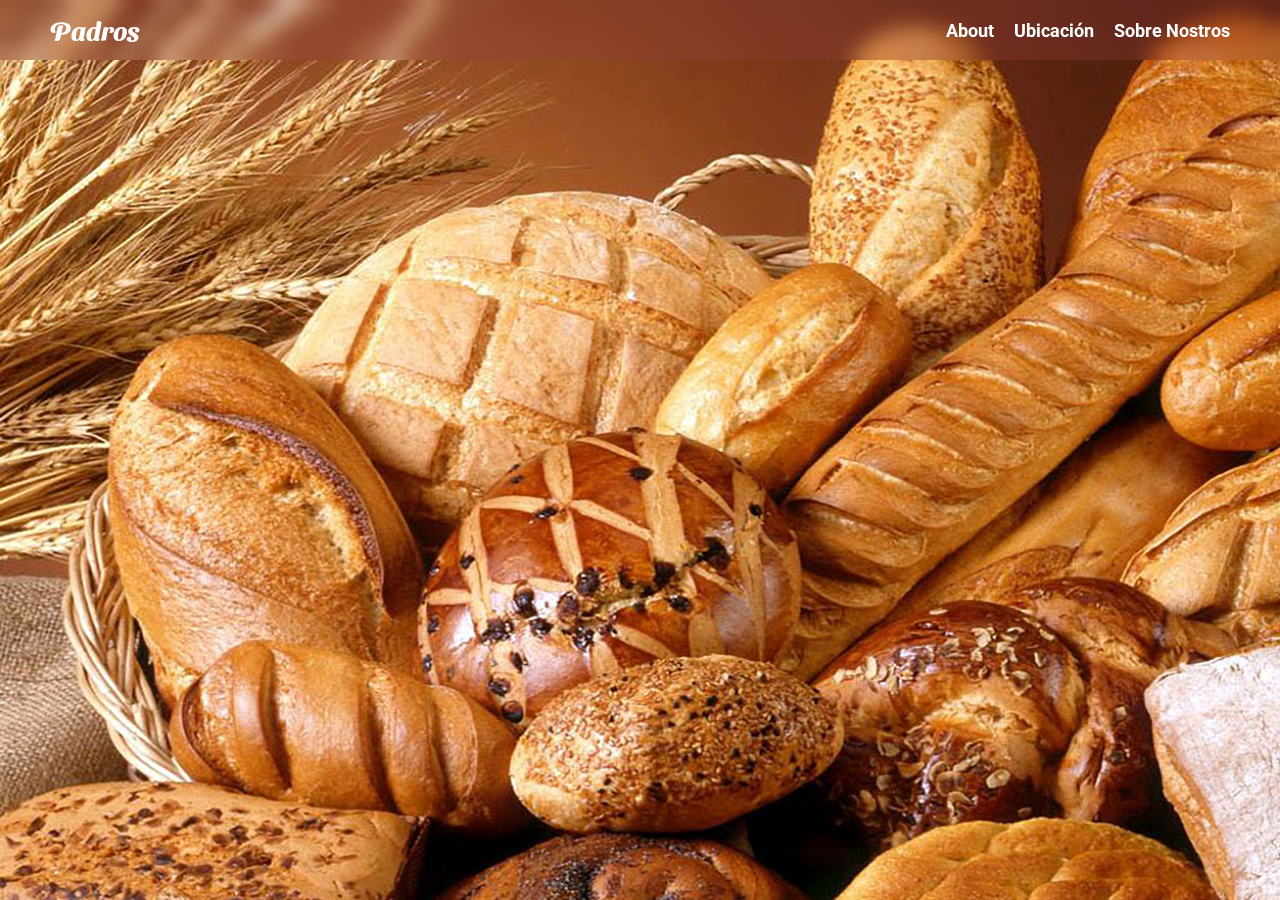
==== index.html @ 74f870ac "setFolders-html-styles" ====
<!DOCTYPE html>
<html lang="en">

<head>
    <meta charset="UTF-8">
    <meta http-equiv="X-UA-Compatible" content="IE=edge">
    <meta name="viewport" content="width=device-width, initial-scale=1.0">
    <title>Padros</title>
    <link rel="stylesheet" href="/assets/styles/style.css">
</head>

<body>
    <div class="wrap__heading">
        <header class="header">
            <div class="logo">
                <span class="logo__span">Padros</span>
            </div>
            <nav class="navbar">
                <ul class="navbar__menu">
                    <li class="navbar__item"><a href="#" class="navbar__link">About</a></li>
                    <li class="navbar__item"><a href="#" class="navbar__link">Ubicación</a></li>
                    <li class="navbar__item"><a href="#" class="navbar__link">Sobre Nostros</a></li>
                </ul>
            </nav>
        </header>
        <section class="hero__heading">
            <!-- Acá hacer la animacion -->
        </section>
    </div>
    <!-- Todo el contenido  -->
    <main class="main">
        <section class="hero">
            <article class="hero__about"></article>
        </section>
    </main>
    <footer class="footer"></footer>
</body>

</html>
---- assets/styles/style.css ----
@import url('https://fonts.googleapis.com/css2?family=Roboto:wght@300;400;500;700&display=swap');

:root {
    --font-Roboto: 'Roboto', sans-serif;
    --color-white: #ffffff;
}

* {
    padding: 0;
    margin: 0;
    box-sizing: border-box;
}

@font-face {
    font-family: 'SansitaSwashed';
    src: url(/assets/fonts/SansitaSwashed-Bold.ttf);
}

html,
body {
    font-size: 62.5%;
}

a {
    text-decoration: none;
}

li {
    list-style: none;
}

.header {
    display: flex;
    justify-content: space-between;
    align-items: center;
    height: 6rem;
    padding: 0 5rem;
    background-color: #9b414149;
    backdrop-filter: blur(10px);
}

.logo__span {
    font-size: 2.6rem;
    font-family: 'SansitaSwashed';
    color: var(--color-white);
}

.navbar__menu {
    display: flex;
    gap: 2rem;
}

.navbar__link {
    font-size: 1.8rem;
    font-family: var(--font-Roboto);
    font-weight: 700;
    color: var(--color-white);
}

.wrap__heading {
    background: url(/assets/images/mohamed-hassouna-N4gtuEZ5gWc-unsplash.jpg) no-repeat;
    background-size: cover;
}

.hero__heading {
    background-size: cover;
    height: calc(100vh - 6rem);
}
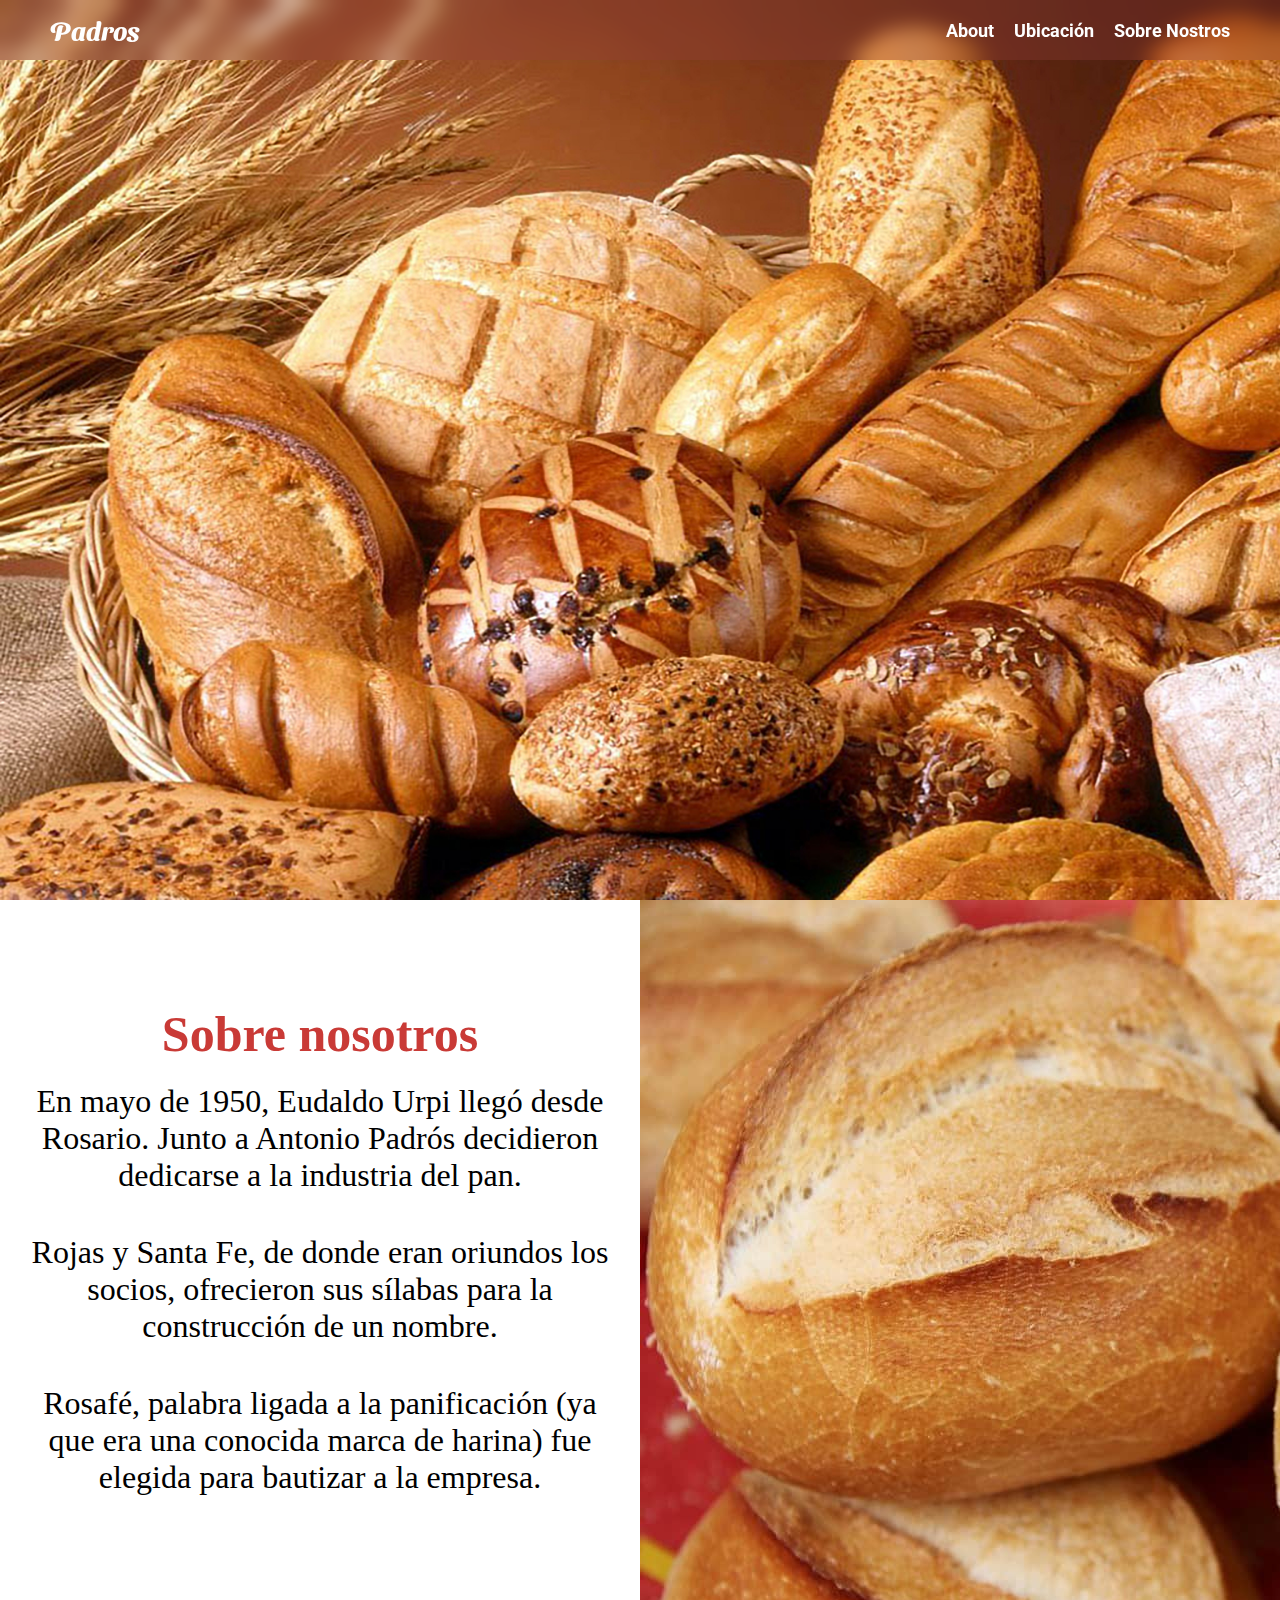
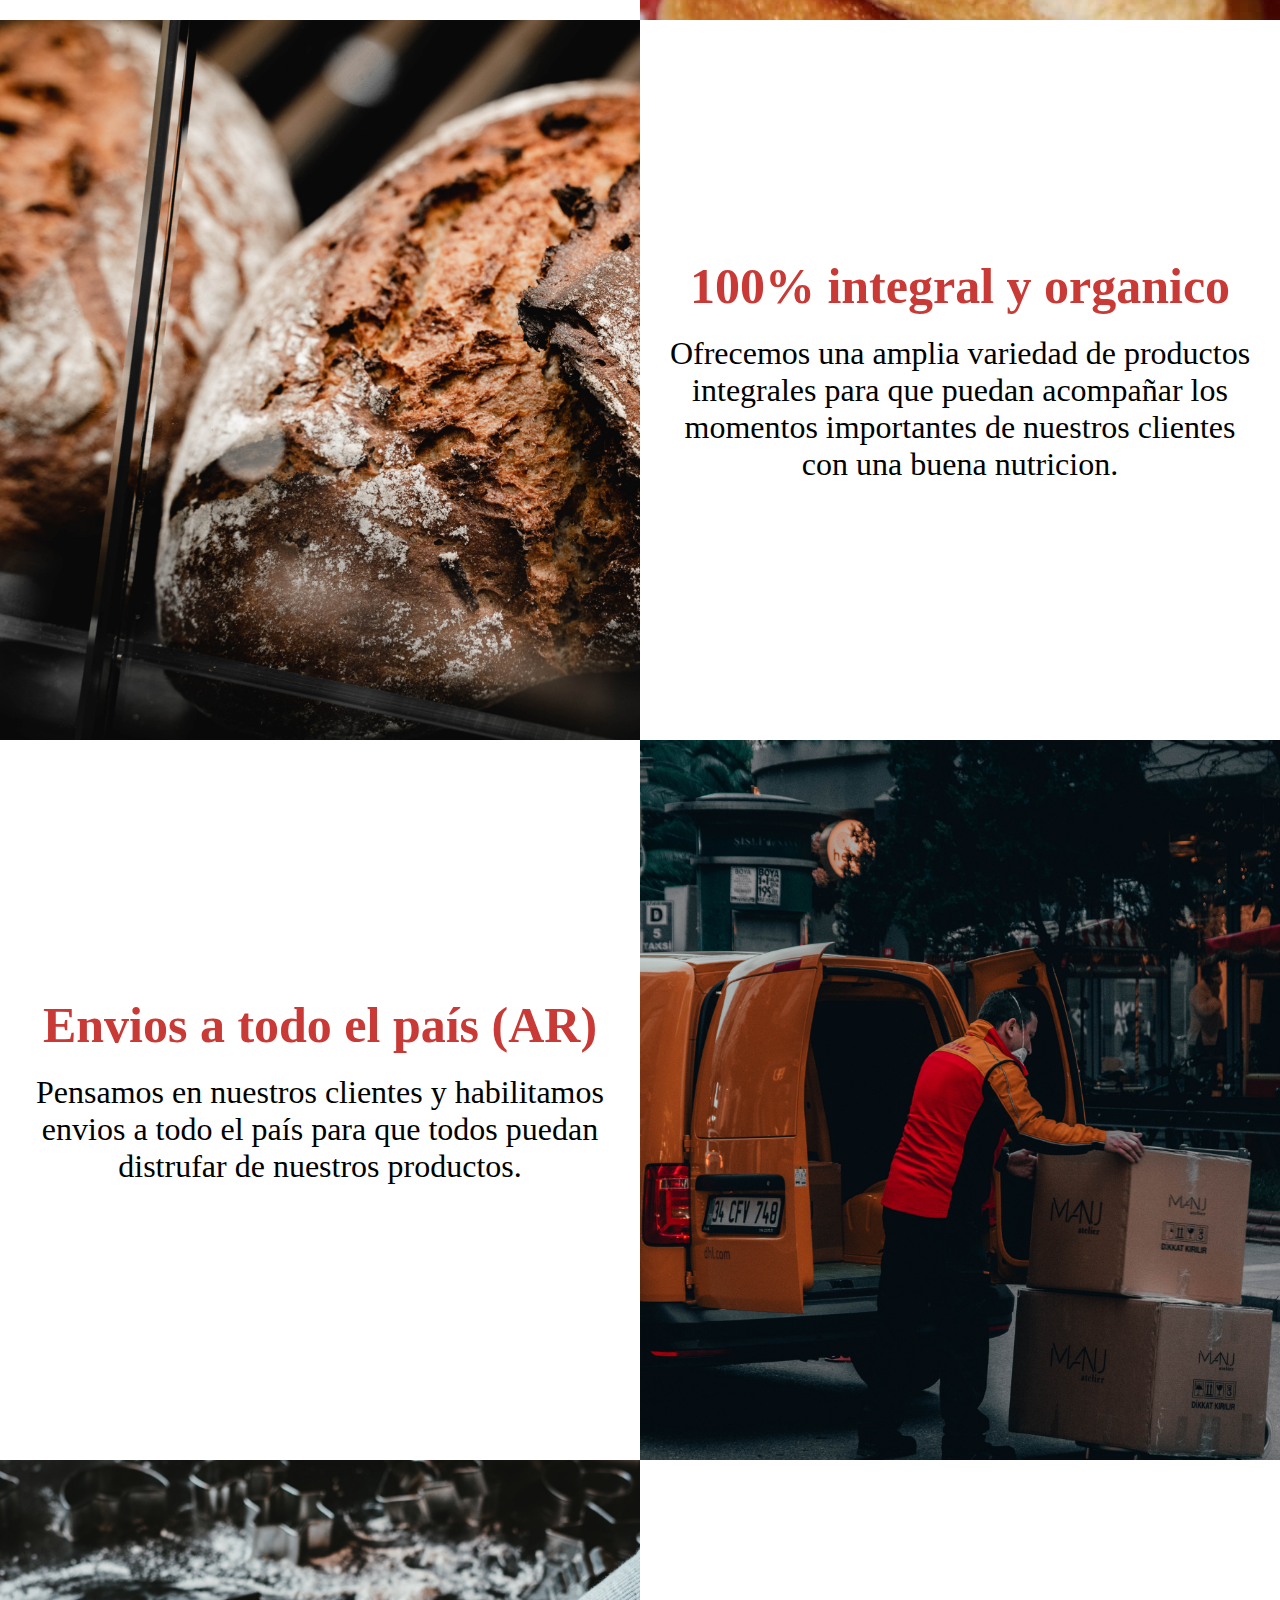
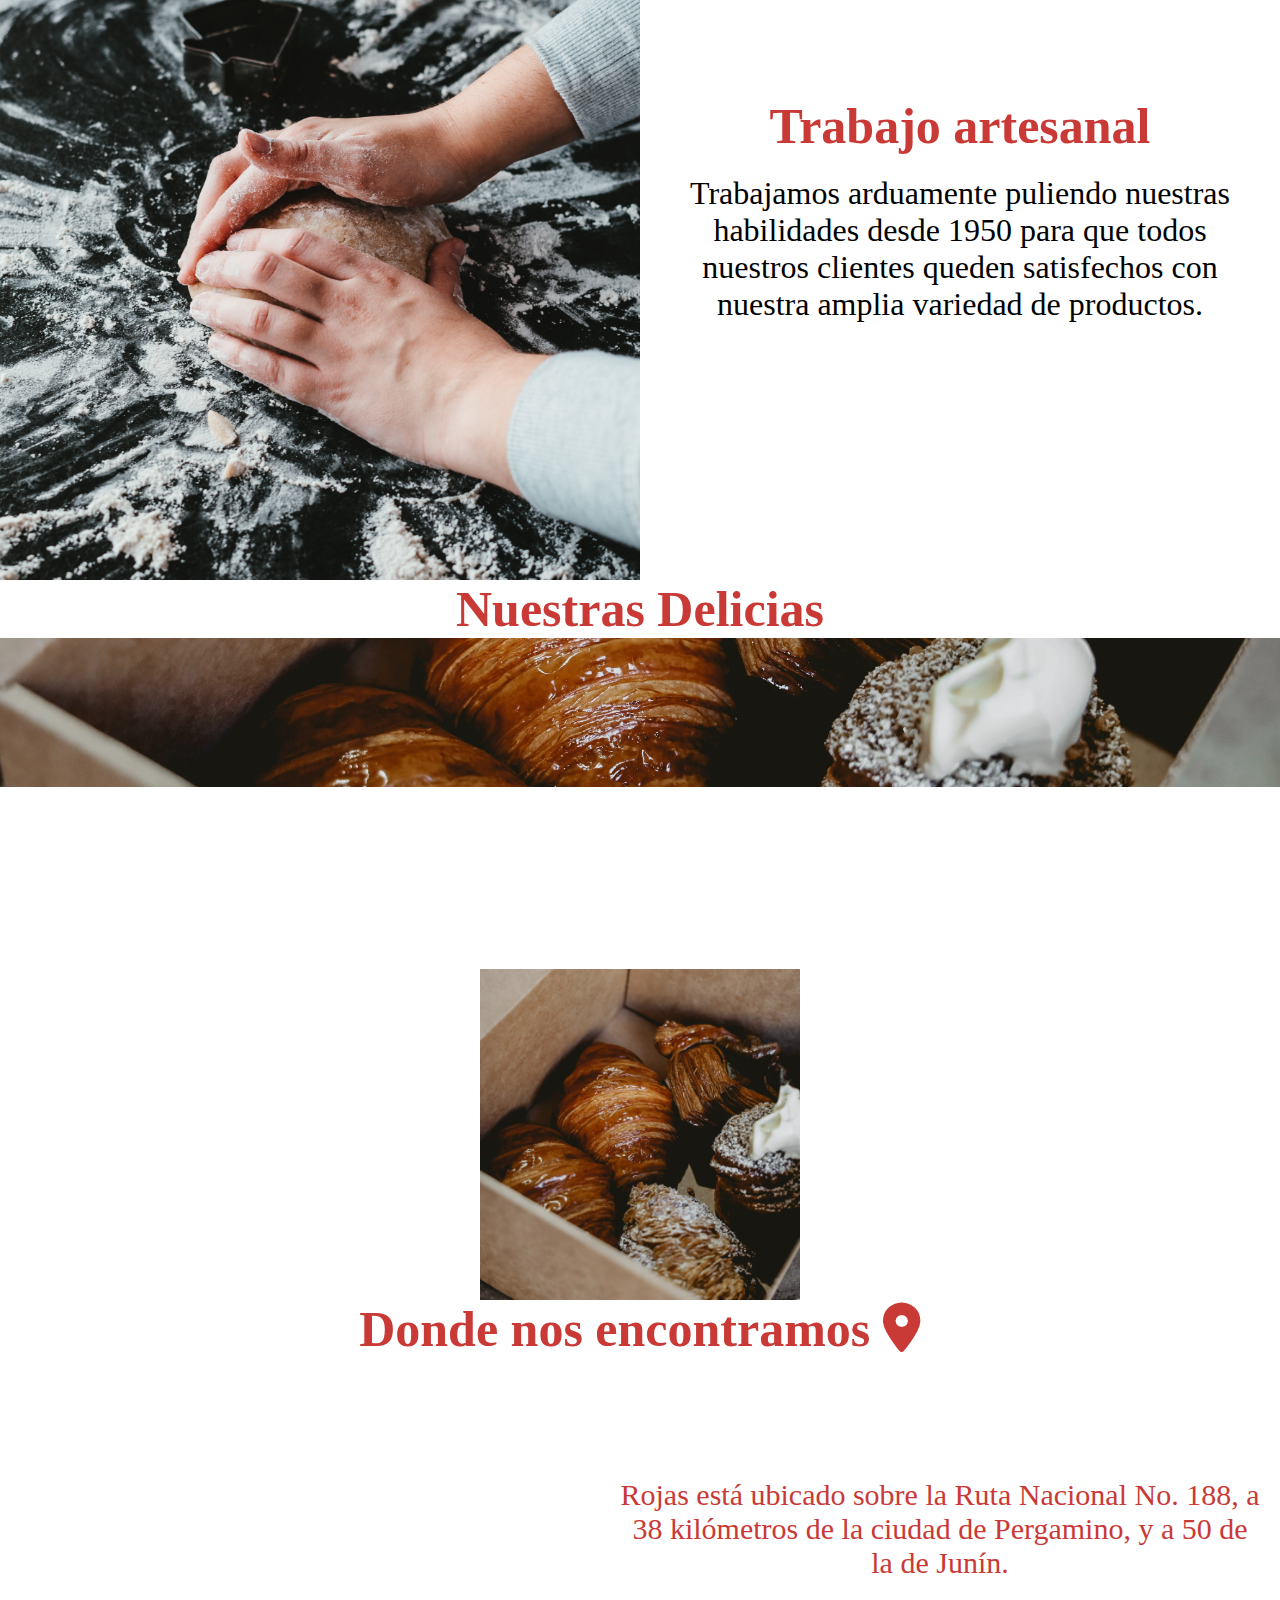
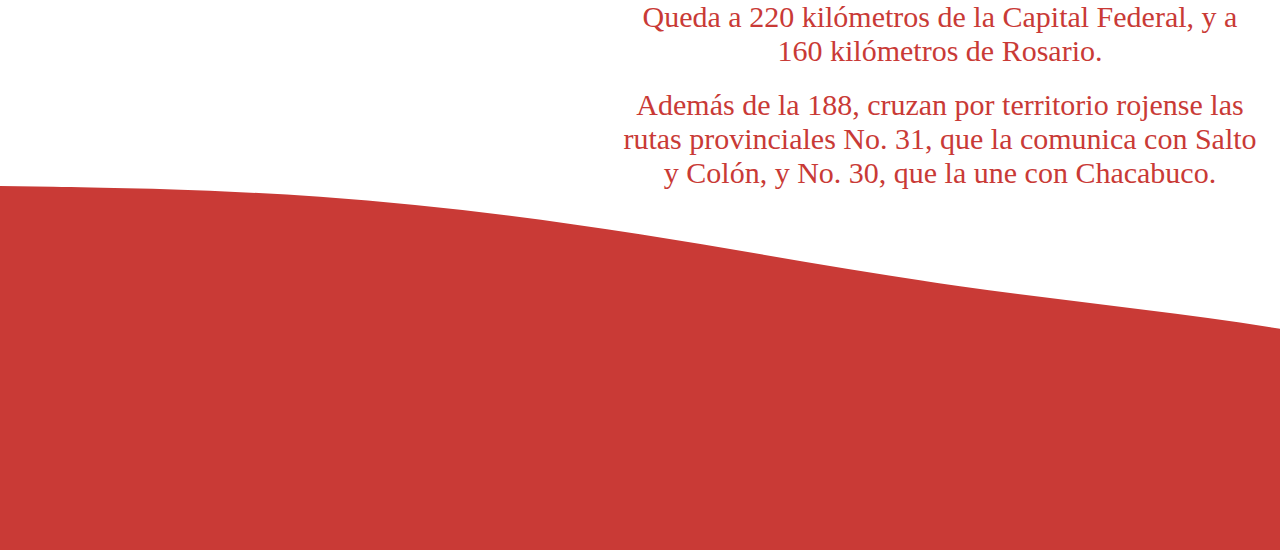
==== commit c46a0bf4: "location" ====
--- a/index.html
+++ b/index.html
@@ -5,7 +5,9 @@
     <meta charset="UTF-8">
     <meta http-equiv="X-UA-Compatible" content="IE=edge">
     <meta name="viewport" content="width=device-width, initial-scale=1.0">
+    
     <title>Padros</title>
+    <link rel="stylesheet" href="https://cdnjs.cloudflare.com/ajax/libs/font-awesome/6.1.1/css/all.min.css">
     <link rel="stylesheet" href="/assets/styles/style.css">
 </head>
 
@@ -24,13 +26,108 @@
             </nav>
         </header>
         <section class="hero__heading">
-            <!-- Acá hacer la animacion -->
+            
         </section>
     </div>
-    <!-- Todo el contenido  -->
+
     <main class="main">
         <section class="hero">
-            <article class="hero__about"></article>
+            <article class="article-content">
+                <h2 class="article-content__title">Sobre nosotros</h2>
+                <p class="article-content__text">En mayo de 1950, Eudaldo Urpi llegó desde Rosario. Junto a Antonio Padrós decidieron dedicarse a la industria del pan.</p>
+                <p class="article-content__text">Rojas y Santa Fe, de donde eran oriundos los socios, ofrecieron sus sílabas para la construcción de un nombre.</p>
+                <p class="article-content__text">Rosafé, palabra ligada a la panificación (ya que era una conocida marca de harina) fue elegida para bautizar a la empresa.</p>                          
+            </article>
+
+            <div class="article__image">
+
+            </div>
+
+        </section>
+
+        <section class="hero">
+            <div class="article__image article__image--bread">
+
+            </div>
+
+            <article class="article-content">
+                <h2 class="article-content__title">100% integral y organico</h2>
+                <p class="article-content__text">Ofrecemos una amplia variedad de productos integrales para que puedan acompañar los momentos importantes de nuestros clientes con una buena nutricion.</p>
+            </article>
+        </section>
+
+        <section class="hero">
+            <article class="article-content">
+                <h2 class="article-content__title">Envios a todo el país (AR)</h2>
+                <p class="article-content__text">Pensamos en nuestros clientes y habilitamos envios a todo el país para que todos puedan distrufar de nuestros productos.</p>
+            </article>
+
+            <div class="article__image article__image--truck">
+
+            </div>            
+        </section>
+
+        <section class="hero">
+
+            <div class="article__image article__image--work">
+
+            </div>
+
+            <article class="article-content">
+                <h2 class="article-content__title">Trabajo artesanal</h2>
+                <p class="article-content__text">Trabajamos arduamente puliendo nuestras habilidades desde 1950 para que todos nuestros clientes queden satisfechos con nuestra amplia variedad de productos.</p>
+            </article>   
+        </section>
+
+        <section class="hero">
+            <article class="article__product">
+                <h2 class="article-content__title title__product">Nuestras Delicias</h2>
+
+                <div class="product__image__container">
+
+                    <div class="products__container">
+                        <div class="product__image1 image"> 
+
+                        </div>
+
+                        <!-- <div class="products__container2">
+                            <div class="product__image3 image">
+
+                            </div>
+
+                            <div class="product__image4 image">
+
+                            </div> -->
+                        </div>
+                    </div>
+
+
+                    <div class="product__image2 image"> 
+
+                    </div>
+
+                </div>
+                
+            </article>
+        </section>
+
+        <section class="hero__location">
+            <h2 class="location__title">Donde nos encontramos <i class="fa-solid fa-location-dot"></i></h2>
+            <article class="location__article">
+              
+                <div class="location__map">
+                    <iframe src="https://www.google.com/maps/embed?pb=!1m18!1m12!1m3!1d3299.9587698518017!2d-60.73309528450451!3d-34.19852984367903!2m3!1f0!2f0!3f0!3m2!1i1024!2i768!4f13.1!3m3!1m2!1s0x95b857297246216f%3A0x3c339264ca509bb3!2zUGFkcsOzcyBSb3NhZsOp!5e0!3m2!1ses!2sar!4v1662407420118!5m2!1ses!2sar" width="600" height="450" style="border:0;" allowfullscreen="" loading="lazy" referrerpolicy="no-referrer-when-downgrade"></iframe>
+                </div>
+
+                <div class="location__text">
+                    <p class="location-content__text">Rojas está ubicado sobre la Ruta Nacional No. 188, a 38 kilómetros de la ciudad de Pergamino, y a 50 de la de Junín.</p>
+                    <p class="location-content__text">Queda a 220 kilómetros de la Capital Federal, y a 160 kilómetros de Rosario.</p>
+                    <p class="location-content__text">Además de la 188, cruzan por territorio rojense las rutas provinciales No. 31, que la comunica con Salto y Colón, y No. 30, que la une con Chacabuco.</p>
+                </div>
+
+            </article>
+
+            <img src="/assets/images/wave-haikei.svg" alt="wave" class="vector__wave">
         </section>
     </main>
     <footer class="footer"></footer>
--- a/assets/styles/style.css
+++ b/assets/styles/style.css
@@ -65,4 +65,158 @@
 .hero__heading {
     background-size: cover;
     height: calc(100vh - 6rem);
+}
+
+/* about us */
+
+.hero{
+    width: 100%;
+    height: 72rem;
+    display: flex;
+}
+
+.article-content{
+    width: 50%;
+    display: flex;
+    justify-content: center;
+    align-items: center;
+    text-align: center;
+    flex-direction: column;
+}
+
+.article-content__title{
+    color: #C93A36;
+    font-size: 5rem;
+}
+
+.article-content__text{
+    margin: 2rem;
+    font-size: 3.2rem;
+}
+
+.article__image{
+    background: url(/assets/images/about__us__pan.jpg);
+    width: 50%;
+    height: 100%;
+    display: flex;
+    align-items: flex-end;
+    justify-content: end;
+}
+
+.article__image--bread{
+    background: url(/assets/images/organic.jpg);
+    background-size: cover;
+}
+
+.article__image--truck{
+    background: url(/assets/images/truck.jpg) center;
+    background-size: cover;
+}
+
+.article__image--work{
+    background: url(/assets/images/artesanal.jpg) center;
+    background-size: cover;
+}
+
+/* products */
+
+.article__product{
+    width: 100%;
+    display: flex;
+    align-items: center;
+    text-align: center;
+    flex-direction: column;
+}
+
+.title__product{
+    /* margin: 6rem 0 3rem ; */
+}
+
+.product__image__container{
+    width: 100%;
+    height: 100%;
+    display: flex;
+    gap: 2.5rem;
+}
+
+.products__container{
+    width: 100%;
+    height: 100%;
+}
+
+.products__container2{
+    width: 100%;
+    height: 100%;
+    display: flex;
+    gap: 2.5rem;
+}
+
+
+.image{
+    background: url(/assets/images/products.jpg) center;
+    background-size: cover;
+}
+
+.product__image1{
+    width: 100%;
+    height: 45%;
+}
+
+.product__image2{
+    width: 25%;
+    height: 100%;
+}
+
+.product__image3{
+    width: 40%;
+    height: 51%;
+}
+
+.product__image4{
+    width: 40%;
+    height: 51%;
+}
+
+/* location */
+
+.hero__location{
+    position: relative;
+    height: 85rem;
+
+}
+
+.location__article{
+    display: flex;
+    align-items: center;
+    justify-content: center;
+    text-align: center;
+
+}
+
+.location__title{
+    color: #C93A36;
+    font-size: 5rem;
+    text-align: center;
+    margin-bottom: 5rem;
+}
+
+.location-content__text{
+    color: #C93A36;
+    font-size: 3rem;
+    margin: 2rem;
+}
+
+.location__map{
+    width: 50%;
+    z-index: 9999;
+}
+
+.location__text{
+    width: 60%;
+}
+
+.vector__wave{
+    position: absolute;
+    bottom: 0;
+    z-index: 0;
 }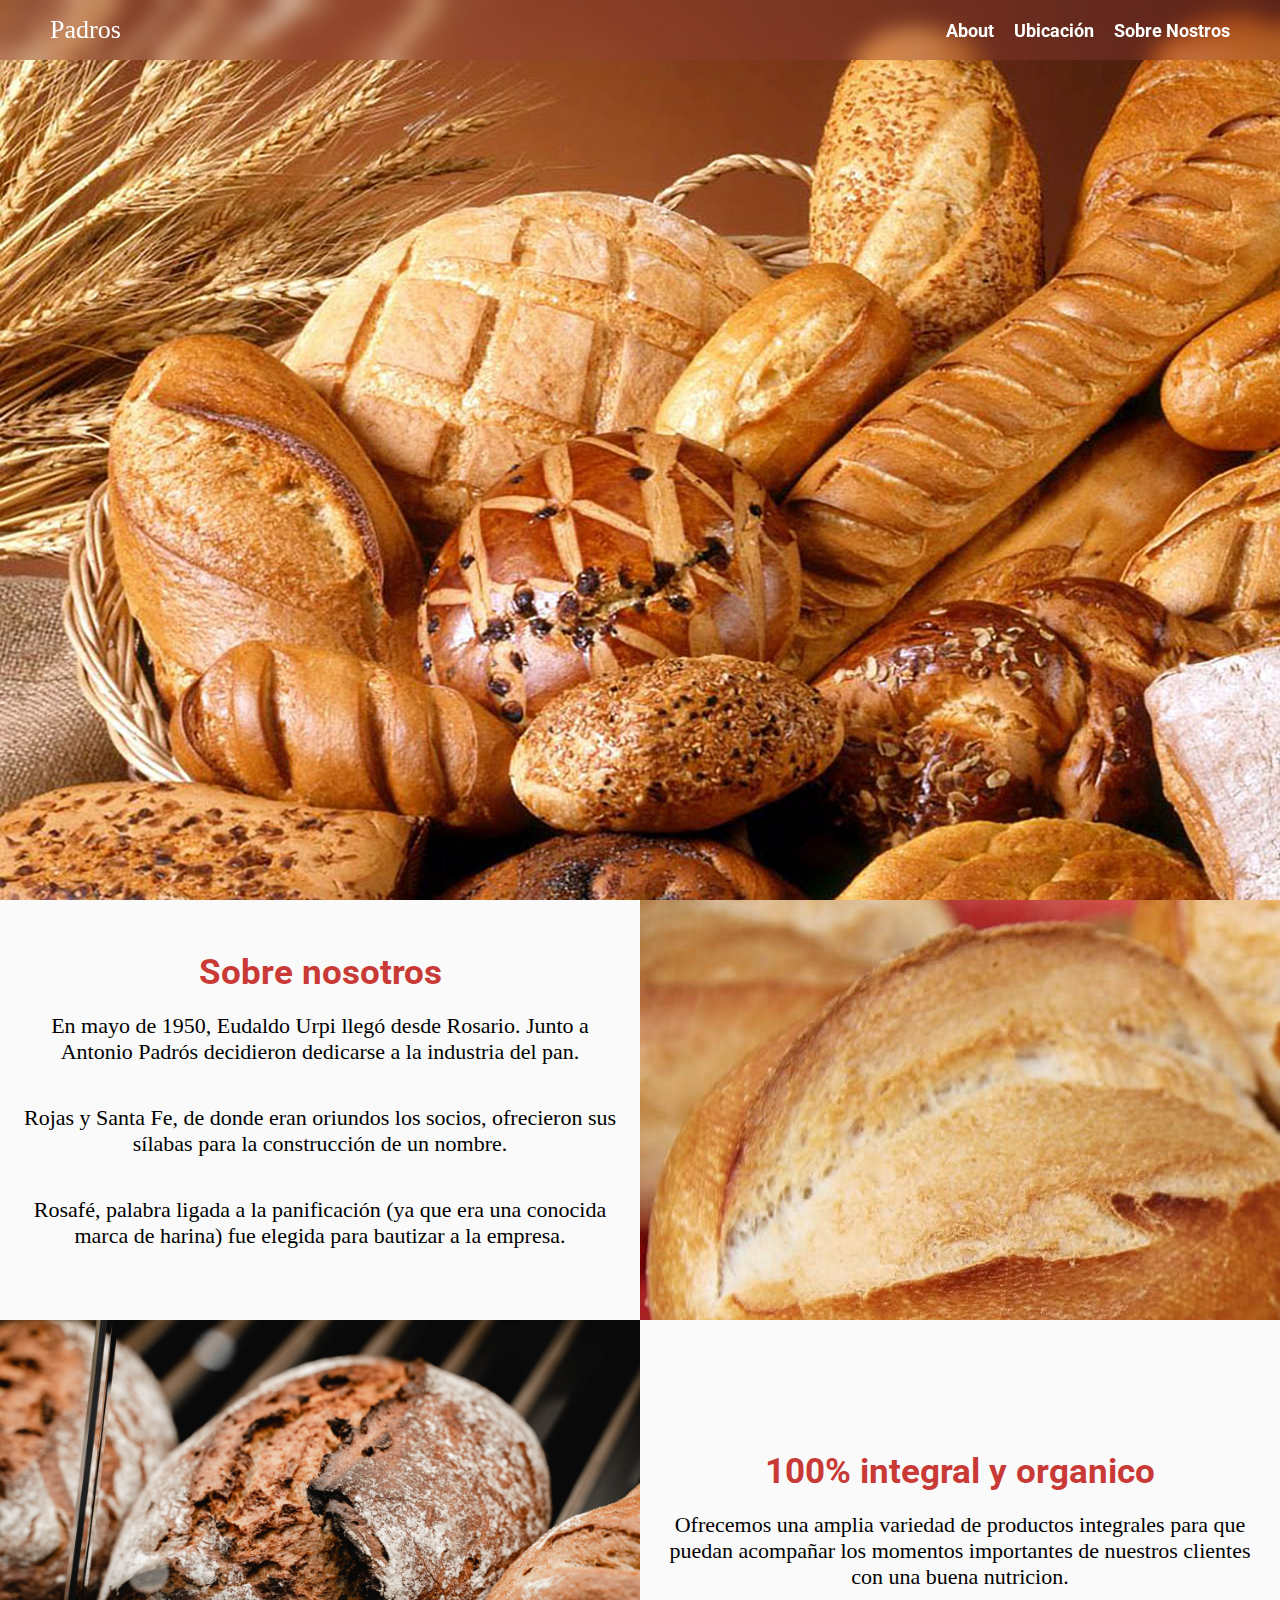
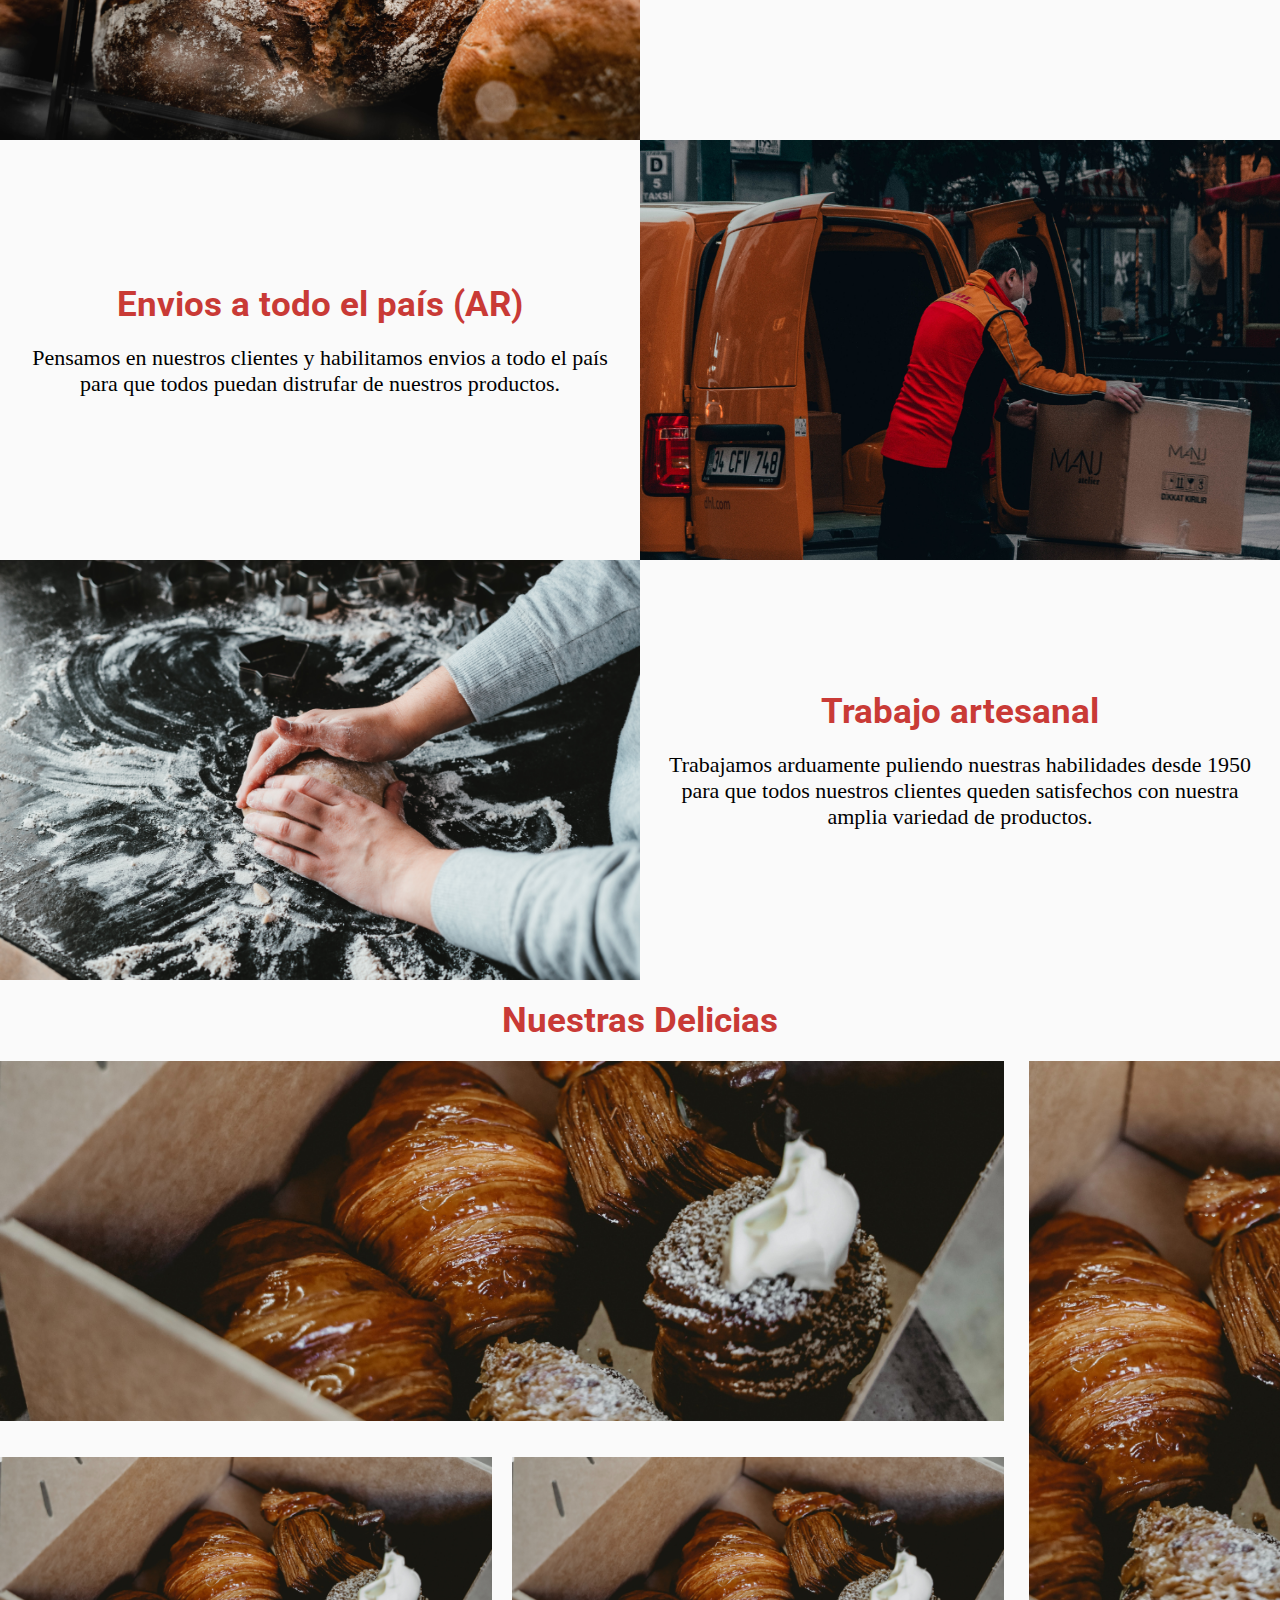
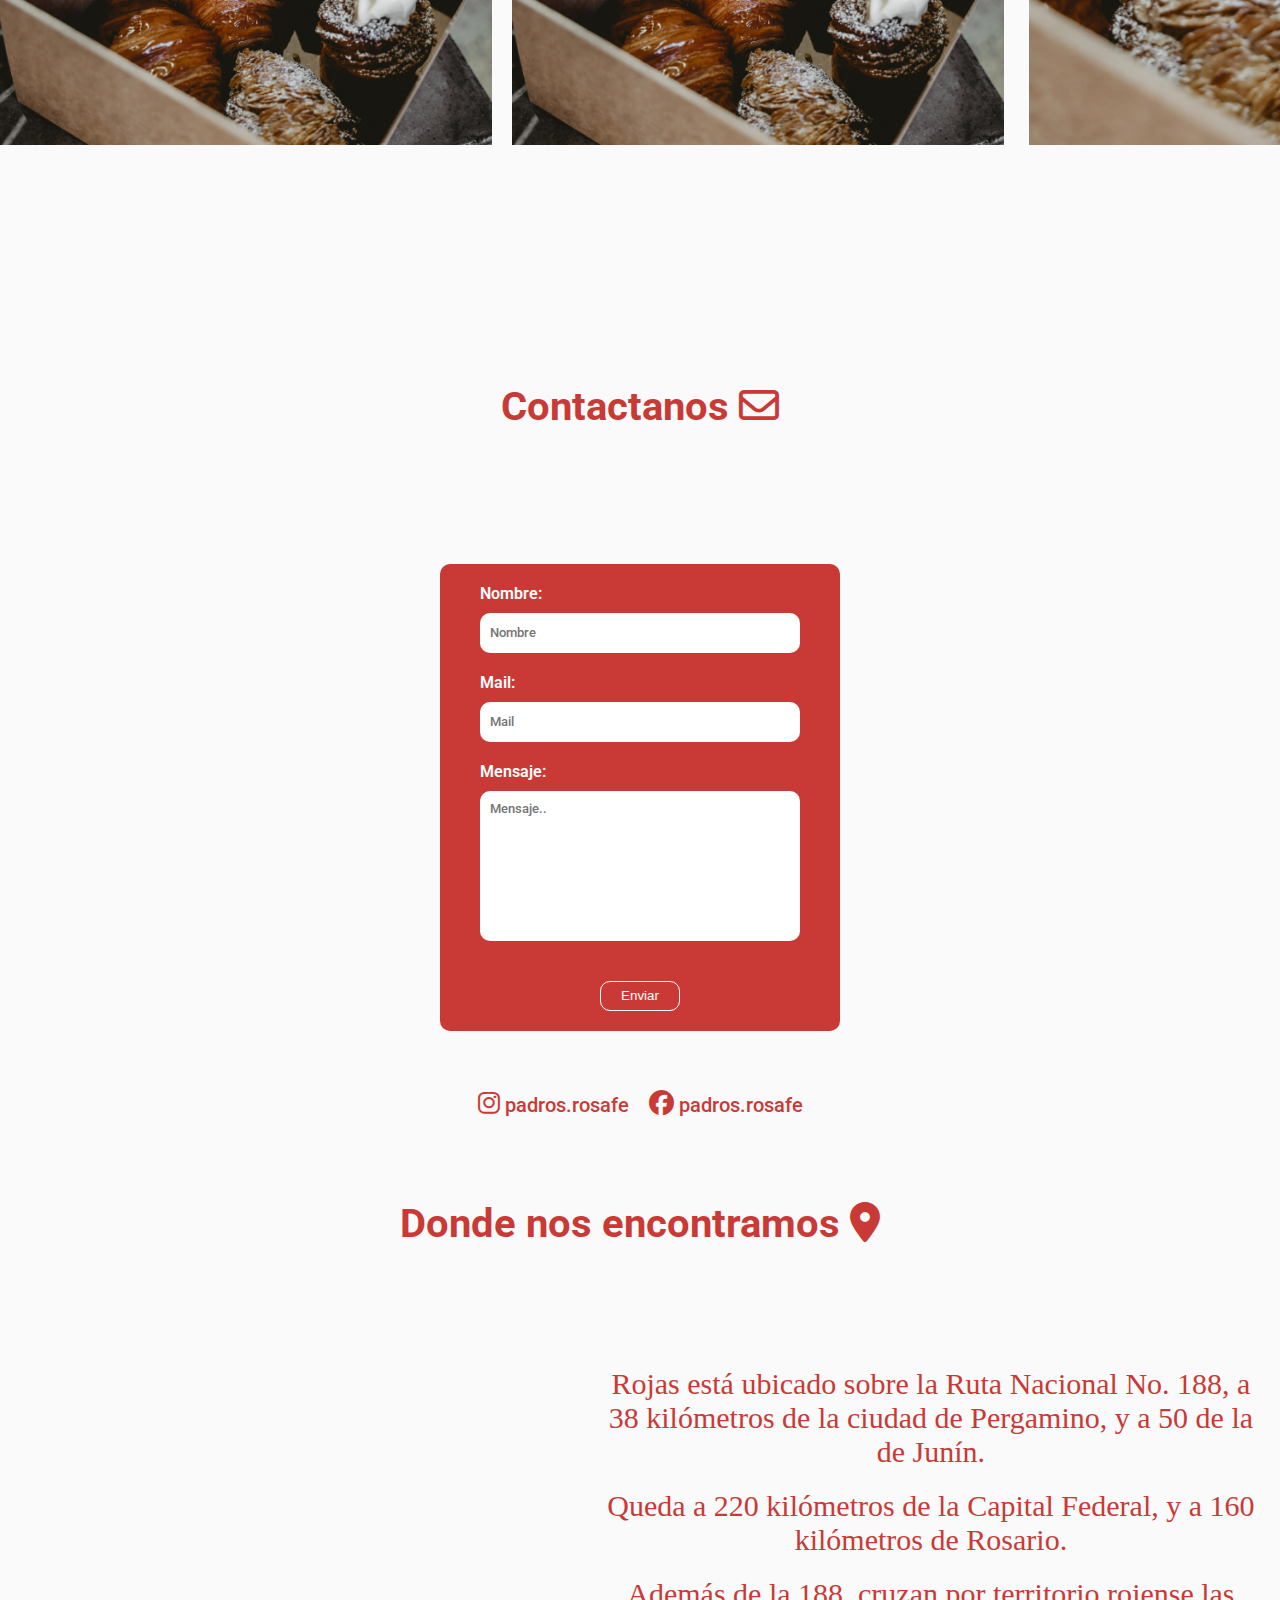
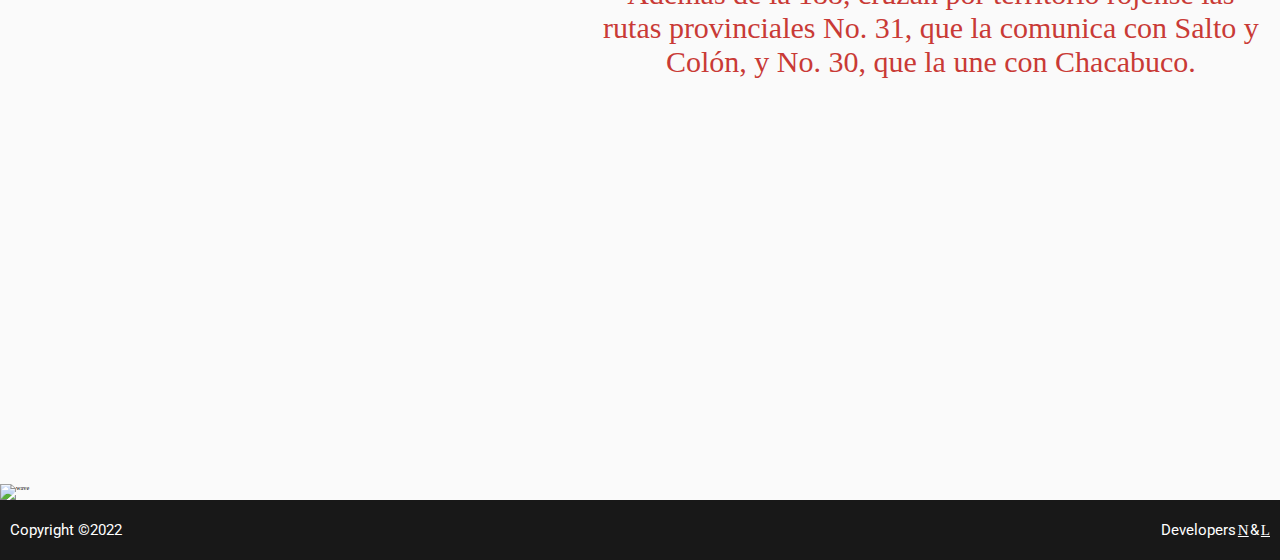
==== commit ad9ae5f7: "responsive" ====
--- a/index.html
+++ b/index.html
@@ -5,10 +5,11 @@
     <meta charset="UTF-8">
     <meta http-equiv="X-UA-Compatible" content="IE=edge">
     <meta name="viewport" content="width=device-width, initial-scale=1.0">
-    
+
     <title>Padros</title>
     <link rel="stylesheet" href="https://cdnjs.cloudflare.com/ajax/libs/font-awesome/6.1.1/css/all.min.css">
-    <link rel="stylesheet" href="/assets/styles/style.css">
+    <link rel="stylesheet" href="assets/styles/style.css">
+    <link rel="stylesheet" href="assets/styles/style.css">
 </head>
 
 <body>
@@ -26,7 +27,7 @@
             </nav>
         </header>
         <section class="hero__heading">
-            
+
         </section>
     </div>
 
@@ -34,9 +35,12 @@
         <section class="hero">
             <article class="article-content">
                 <h2 class="article-content__title">Sobre nosotros</h2>
-                <p class="article-content__text">En mayo de 1950, Eudaldo Urpi llegó desde Rosario. Junto a Antonio Padrós decidieron dedicarse a la industria del pan.</p>
-                <p class="article-content__text">Rojas y Santa Fe, de donde eran oriundos los socios, ofrecieron sus sílabas para la construcción de un nombre.</p>
-                <p class="article-content__text">Rosafé, palabra ligada a la panificación (ya que era una conocida marca de harina) fue elegida para bautizar a la empresa.</p>                          
+                <p class="article-content__text">En mayo de 1950, Eudaldo Urpi llegó desde Rosario. Junto a Antonio
+                    Padrós decidieron dedicarse a la industria del pan.</p>
+                <p class="article-content__text">Rojas y Santa Fe, de donde eran oriundos los socios, ofrecieron sus
+                    sílabas para la construcción de un nombre.</p>
+                <p class="article-content__text">Rosafé, palabra ligada a la panificación (ya que era una conocida marca
+                    de harina) fue elegida para bautizar a la empresa.</p>
             </article>
 
             <div class="article__image">
@@ -52,19 +56,21 @@
 
             <article class="article-content">
                 <h2 class="article-content__title">100% integral y organico</h2>
-                <p class="article-content__text">Ofrecemos una amplia variedad de productos integrales para que puedan acompañar los momentos importantes de nuestros clientes con una buena nutricion.</p>
+                <p class="article-content__text">Ofrecemos una amplia variedad de productos integrales para que puedan
+                    acompañar los momentos importantes de nuestros clientes con una buena nutricion.</p>
             </article>
         </section>
 
         <section class="hero">
             <article class="article-content">
                 <h2 class="article-content__title">Envios a todo el país (AR)</h2>
-                <p class="article-content__text">Pensamos en nuestros clientes y habilitamos envios a todo el país para que todos puedan distrufar de nuestros productos.</p>
+                <p class="article-content__text">Pensamos en nuestros clientes y habilitamos envios a todo el país para
+                    que todos puedan distrufar de nuestros productos.</p>
             </article>
 
             <div class="article__image article__image--truck">
 
-            </div>            
+            </div>
         </section>
 
         <section class="hero">
@@ -75,62 +81,108 @@
 
             <article class="article-content">
                 <h2 class="article-content__title">Trabajo artesanal</h2>
-                <p class="article-content__text">Trabajamos arduamente puliendo nuestras habilidades desde 1950 para que todos nuestros clientes queden satisfechos con nuestra amplia variedad de productos.</p>
-            </article>   
+                <p class="article-content__text">Trabajamos arduamente puliendo nuestras habilidades desde 1950 para que
+                    todos nuestros clientes queden satisfechos con nuestra amplia variedad de productos.</p>
+            </article>
         </section>
 
-        <section class="hero">
+        <section class="hero hero--product">
             <article class="article__product">
                 <h2 class="article-content__title title__product">Nuestras Delicias</h2>
 
                 <div class="product__image__container">
 
                     <div class="products__container">
-                        <div class="product__image1 image"> 
+                        <div class="product__image1 image">
 
                         </div>
 
-                        <!-- <div class="products__container2">
-                            <div class="product__image3 image">
+                        <div class="products__container2">
+                            <div class="product__image-mini image">
 
                             </div>
 
-                            <div class="product__image4 image">
+                            <div class="product__image-mini image">
 
-                            </div> -->
+                            </div>
                         </div>
                     </div>
 
 
-                    <div class="product__image2 image"> 
+                    <div class="product__image2 image">
 
                     </div>
 
                 </div>
-                
+
             </article>
         </section>
-
+        <section class="hero__contact">
+            <h2 class="location__title">Contactanos <i class="fa-regular fa-envelope"></i></h2>
+            <article class="contact">
+                <div class="form">
+                    <form class="formMenssagge" name="formContact">
+                        <label class="labels" for="name">Nombre:</label>
+                        <input class="inputs" data-input="name" id="name" name="userName" type="name"
+                            placeholder="Nombre" maxlength="50">
+                        <span class="input__span-error" data-input="name"></span>
+                        <label class="labels" for="mail">Mail:</label>
+                        <input class="inputs" id="mail" data-input="email" name="userEmail" type="email"
+                            placeholder="Mail" maxlength="50">
+                        <span class="input__span-error" data-input="email"></span>
+                        <label class="labels" for="mail">Mensaje:</label>
+                        <textarea class="inputs text_mensagge" data-input="messagge" name="userMessagge"
+                            id="userMessagge" placeholder="Mensaje.."></textarea>
+                        <span class="input__span-error" data-input="messagge"></span>
+                        <button class="btn_input" type="submit">Enviar</button>
+                    </form>
+                </div>
+                <div class="socials-container">
+                    <a class="socials__link" href="https://www.instagram.com/padros.rosafe/" target="_blank"><i
+                            class="fa-brands fa-instagram iconSocial"></i>
+                        padros.rosafe</a>
+                    <a class="socials__link" href="https://www.facebook.com/padrosrosafe/" target="_blank"><i
+                            class="fa-brands fa-facebook iconSocial"></i></i>
+                        padros.rosafe</a>
+                </div>
+            </article>
+        </section>
         <section class="hero__location">
             <h2 class="location__title">Donde nos encontramos <i class="fa-solid fa-location-dot"></i></h2>
             <article class="location__article">
-              
+
                 <div class="location__map">
-                    <iframe src="https://www.google.com/maps/embed?pb=!1m18!1m12!1m3!1d3299.9587698518017!2d-60.73309528450451!3d-34.19852984367903!2m3!1f0!2f0!3f0!3m2!1i1024!2i768!4f13.1!3m3!1m2!1s0x95b857297246216f%3A0x3c339264ca509bb3!2zUGFkcsOzcyBSb3NhZsOp!5e0!3m2!1ses!2sar!4v1662407420118!5m2!1ses!2sar" width="600" height="450" style="border:0;" allowfullscreen="" loading="lazy" referrerpolicy="no-referrer-when-downgrade"></iframe>
+                    <iframe class="map"
+                        src="https://www.google.com/maps/embed?pb=!1m18!1m12!1m3!1d3299.9587698518017!2d-60.73309528450451!3d-34.19852984367903!2m3!1f0!2f0!3f0!3m2!1i1024!2i768!4f13.1!3m3!1m2!1s0x95b857297246216f%3A0x3c339264ca509bb3!2zUGFkcsOzcyBSb3NhZsOp!5e0!3m2!1ses!2sar!4v1662407420118!5m2!1ses!2sar"
+                        width="600" height="450" style="border:0;" allowfullscreen="" loading="lazy"
+                        referrerpolicy="no-referrer-when-downgrade"></iframe>
                 </div>
 
                 <div class="location__text">
-                    <p class="location-content__text">Rojas está ubicado sobre la Ruta Nacional No. 188, a 38 kilómetros de la ciudad de Pergamino, y a 50 de la de Junín.</p>
-                    <p class="location-content__text">Queda a 220 kilómetros de la Capital Federal, y a 160 kilómetros de Rosario.</p>
-                    <p class="location-content__text">Además de la 188, cruzan por territorio rojense las rutas provinciales No. 31, que la comunica con Salto y Colón, y No. 30, que la une con Chacabuco.</p>
+                    <p class="location-content__text">Rojas está ubicado sobre la Ruta Nacional No. 188, a 38 kilómetros
+                        de la ciudad de Pergamino, y a 50 de la de Junín.</p>
+                    <p class="location-content__text">Queda a 220 kilómetros de la Capital Federal, y a 160 kilómetros
+                        de Rosario.</p>
+                    <p class="location-content__text">Además de la 188, cruzan por territorio rojense las rutas
+                        provinciales No. 31, que la comunica con Salto y Colón, y No. 30, que la une con Chacabuco.</p>
                 </div>
 
             </article>
 
-            <img src="/assets/images/wave-haikei.svg" alt="wave" class="vector__wave">
+            <img src="assets/images/Vector.svg" alt="wave" class="vector__wave">
         </section>
     </main>
-    <footer class="footer"></footer>
+    <footer class="footer">
+        <span class="footer__span">Copyright ©2022 </span>
+        <div class="footer__div">
+            <span class="footer__span" id="clickMe">Developers</span>
+            <a class="footer__link" href="https://github.com/NahuelBarreto04" target="_blank">N</a>
+            <span class="footer__span">&</span>
+            <a class="footer__link" href="https://github.com/LautaroBarrozo" target="_blank">L</a>
+        </div>
+    </footer>
+    <script src="https://cdn.jsdelivr.net/npm/@emailjs/browser@3/dist/email.min.js"></script>
+    <script src="assets/js/index.js"></script>
 </body>
 
 </html>--- a/assets/styles/style.css
+++ b/assets/styles/style.css
@@ -13,12 +13,13 @@
 
 @font-face {
     font-family: 'SansitaSwashed';
-    src: url(/assets/fonts/SansitaSwashed-Bold.ttf);
+    src: url(assets/fonts/SansitaSwashed-Bold.ttf);
 }
 
 html,
 body {
     font-size: 62.5%;
+    background-color: #fafafa;
 }
 
 a {
@@ -69,13 +70,13 @@
 
 /* about us */
 
-.hero{
-    width: 100%;
-    height: 72rem;
-    display: flex;
-}
-
-.article-content{
+.hero {
+    width: 100%;
+    height: 42rem;
+    display: flex;
+}
+
+.article-content {
     width: 50%;
     display: flex;
     justify-content: center;
@@ -84,108 +85,224 @@
     flex-direction: column;
 }
 
-.article-content__title{
+.article-content__title {
     color: #C93A36;
-    font-size: 5rem;
-}
-
-.article-content__text{
+    font-size: 3.5rem;
+    font-family: var(--font-Roboto);
+    font-weight: bold;
+}
+
+.article-content__text {
     margin: 2rem;
-    font-size: 3.2rem;
-}
-
-.article__image{
+    font-size: 2.2rem;
+}
+
+.article__image {
     background: url(/assets/images/about__us__pan.jpg);
     width: 50%;
-    height: 100%;
+
     display: flex;
     align-items: flex-end;
     justify-content: end;
 }
 
-.article__image--bread{
+.article__image--bread {
     background: url(/assets/images/organic.jpg);
     background-size: cover;
 }
 
-.article__image--truck{
+.article__image--truck {
     background: url(/assets/images/truck.jpg) center;
     background-size: cover;
 }
 
-.article__image--work{
+.article__image--work {
     background: url(/assets/images/artesanal.jpg) center;
     background-size: cover;
 }
 
 /* products */
 
-.article__product{
+.article__product {
     width: 100%;
     display: flex;
     align-items: center;
     text-align: center;
     flex-direction: column;
-}
-
-.title__product{
+    gap: 2rem;
+}
+
+.title__product {
     /* margin: 6rem 0 3rem ; */
 }
 
-.product__image__container{
+.product__image__container {
+    width: 100%;
+    height: 80%;
+    display: flex;
+    gap: 2.5rem;
+}
+
+.hero--product {
+    margin-top: 2rem;
+    height: 100vh;
+}
+
+.products__container {
     width: 100%;
     height: 100%;
-    display: flex;
-    gap: 2.5rem;
-}
-
-.products__container{
-    width: 100%;
-    height: 100%;
-}
-
-.products__container2{
-    width: 100%;
-    height: 100%;
-    display: flex;
-    gap: 2.5rem;
-}
-
-
-.image{
+}
+
+
+
+
+.image {
     background: url(/assets/images/products.jpg) center;
     background-size: cover;
 }
 
-.product__image1{
-    width: 100%;
-    height: 45%;
-}
-
-.product__image2{
+.product__image1 {
+    width: 100%;
+    height: 50%;
+}
+
+.product__image2 {
     width: 25%;
-    height: 100%;
-}
-
-.product__image3{
+    height: 95%;
+}
+
+.products__container2 {
+    width: 100%;
+    height: 50%;
+    display: flex;
+    justify-content: space-between;
+    align-items: center;
+}
+
+.product__image-mini {
+    width: 49%;
+    height: 80%;
+}
+
+.product__image4 {
     width: 40%;
-    height: 51%;
-}
-
-.product__image4{
-    width: 40%;
-    height: 51%;
-}
+    /* height: 51%; */
+}
+
+/* contact */
+.hero__contact {
+    height: 100vh;
+    display: flex;
+    flex-direction: column;
+    justify-content: space-evenly;
+    position: relative;
+}
+
+.contact {
+    display: flex;
+    flex-direction: column;
+    align-items: center;
+    gap: 6rem;
+
+}
+
+.form {
+    display: flex;
+    flex-direction: column;
+    justify-content: center;
+    align-items: center;
+    width: 40rem;
+    min-height: 45rem;
+    background-color: #C93A36;
+    border-radius: 1rem;
+    padding: 2rem 0;
+}
+
+.formMenssagge {
+    display: flex;
+    flex-direction: column;
+    width: 80%;
+    gap: 1rem;
+}
+
+.labels {
+    font-size: 1.6rem;
+    font-family: var(--font-Roboto);
+    color: var(--color-white);
+    font-weight: 600;
+}
+
+.text_mensagge {
+    width: 100%;
+    min-height: 15rem;
+    padding-top: 1rem;
+    outline: none;
+    border-radius: 1rem;
+    resize: none;
+    align-self: center;
+
+}
+
+.inputs {
+    font-family: var(--font-Roboto);
+    font-weight: 500;
+    width: 100%;
+    height: 4rem;
+    padding-left: 1rem;
+    border-radius: 1rem;
+    outline: none;
+    border: none;
+
+}
+
+.btn_input {
+    align-self: center;
+    height: 3rem;
+    width: 8rem;
+    border: none;
+    outline: none;
+    border: .1rem solid var(--color-white);
+    border-radius: 1rem;
+    color: #ffffff;
+    background-color: transparent;
+    margin-top: 2rem;
+
+}
+
+.btn_input:active {
+    transform: scale(1.01);
+}
+
+
+.socials-container {
+    display: flex;
+    align-items: center;
+    gap: 2rem;
+    bottom: 20rem;
+
+}
+
+.socials__link {
+    font-size: 2rem;
+    color: #C93A36;
+    font-family: var(--font-Roboto);
+    font-weight: 500;
+}
+
+.iconSocial {
+    font-size: 2.5rem;
+}
+
+
 
 /* location */
 
-.hero__location{
+.hero__location {
     position: relative;
-    height: 85rem;
-
-}
-
-.location__article{
+    height: 100vh;
+}
+
+.location__article {
     display: flex;
     align-items: center;
     justify-content: center;
@@ -193,30 +310,179 @@
 
 }
 
-.location__title{
+.location__title {
     color: #C93A36;
-    font-size: 5rem;
+    font-size: 4rem;
     text-align: center;
     margin-bottom: 5rem;
-}
-
-.location-content__text{
+    font-family: var(--font-Roboto);
+    font-weight: bold;
+}
+
+.location-content__text {
     color: #C93A36;
     font-size: 3rem;
     margin: 2rem;
 }
 
-.location__map{
+.location__map {
     width: 50%;
+    height: 100%;
     z-index: 9999;
 }
 
-.location__text{
+.map {
+    width: 80%;
+}
+
+.location__text {
     width: 60%;
 }
 
-.vector__wave{
+.vector__wave {
     position: absolute;
     bottom: 0;
     z-index: 0;
+    width: 100%;
+}
+
+
+.icon__error {
+    color: #fff;
+    font-size: 1.5rem;
+}
+
+.input__span-error {
+    font-size: 1.3rem;
+    font-family: var(--font-Roboto);
+    font-weight: 600;
+    align-self: flex-start;
+    color: #fff;
+
+}
+
+
+.articleCard {
+    position: absolute;
+    top: 0;
+    width: 100%;
+    height: 100%;
+    display: flex;
+    justify-content: center;
+    align-items: center;
+}
+
+.cardAlert {
+    font-family: var(--font-Roboto);
+    min-width: 30rem;
+    height: 20rem;
+    padding: 0 1rem;
+    background-color: #C93A36;
+    display: flex;
+    justify-content: center;
+    align-items: center;
+    border-radius: 1rem;
+    z-index: 9999;
+
+}
+
+.spanAlert {
+    font-family: var(--font-Readex-pro);
+    font-size: 2rem;
+    color: #fff;
+}
+
+.form__validate {
+    border-bottom: .2rem solid transparent;
+    border-color: #17a817;
+
+}
+
+
+.form__error-validationInput {
+    border-bottom: .2rem solid transparent;
+    border-color: #ff0000;
+
+}
+
+.form__error-validationInput::placeholder {
+    color: #ff0000;
+}
+
+.footer {
+    width: 100%;
+    height: 6rem;
+    display: flex;
+    align-items: center;
+    justify-content: space-between;
+    padding: 0 1rem;
+    background-color: #181818;
+}
+
+.footer__span {
+    color: #fff;
+    font-size: 1.5rem;
+    font-family: var(--font-Roboto);
+}
+
+.footer__link {
+    color: #fff;
+    font-size: 1.5rem;
+    text-decoration: underline #fff;
+}
+
+@media (min-width: 768px) and (max-width: 826px) {
+    .article-content__text{
+        margin: 1rem;
+    }
+
+    .location-content__text{
+        font-size: 2.5rem;
+    }
+}
+
+@media (min-width: 375px) and (max-width: 768px){
+    .article-content__title{
+        font-size: 2.5rem;
+    }
+    
+    .article-content__text{
+        font-size: 1.5rem;
+        margin: 1rem;
+    }
+
+    .location__title{
+        font-size: 3rem;
+    }
+
+    .location-content__text{
+        font-size: 1.8rem;
+    }
+}
+
+@media (max-width: 320px) {
+    .article-content__title{
+        font-size: 2.5rem;
+    }
+    
+    .article-content__text{
+        font-size: 1.3rem;
+        margin: 1rem;
+    }
+
+    .location__title{
+        font-size: 2.5rem;
+    }
+
+    .location-content__text{
+        font-size: 1.5rem;
+    }
+
+    .socials__link{
+        font-size: 1.8rem;
+    }
+
+    .form{
+        width: 30rem;
+    }
 }--- a/assets/styles/style.css
+++ b/assets/styles/style.css
@@ -13,12 +13,13 @@
 
 @font-face {
     font-family: 'SansitaSwashed';
-    src: url(/assets/fonts/SansitaSwashed-Bold.ttf);
+    src: url(assets/fonts/SansitaSwashed-Bold.ttf);
 }
 
 html,
 body {
     font-size: 62.5%;
+    background-color: #fafafa;
 }
 
 a {
@@ -69,13 +70,13 @@
 
 /* about us */
 
-.hero{
-    width: 100%;
-    height: 72rem;
-    display: flex;
-}
-
-.article-content{
+.hero {
+    width: 100%;
+    height: 42rem;
+    display: flex;
+}
+
+.article-content {
     width: 50%;
     display: flex;
     justify-content: center;
@@ -84,108 +85,224 @@
     flex-direction: column;
 }
 
-.article-content__title{
+.article-content__title {
     color: #C93A36;
-    font-size: 5rem;
-}
-
-.article-content__text{
+    font-size: 3.5rem;
+    font-family: var(--font-Roboto);
+    font-weight: bold;
+}
+
+.article-content__text {
     margin: 2rem;
-    font-size: 3.2rem;
-}
-
-.article__image{
+    font-size: 2.2rem;
+}
+
+.article__image {
     background: url(/assets/images/about__us__pan.jpg);
     width: 50%;
-    height: 100%;
+
     display: flex;
     align-items: flex-end;
     justify-content: end;
 }
 
-.article__image--bread{
+.article__image--bread {
     background: url(/assets/images/organic.jpg);
     background-size: cover;
 }
 
-.article__image--truck{
+.article__image--truck {
     background: url(/assets/images/truck.jpg) center;
     background-size: cover;
 }
 
-.article__image--work{
+.article__image--work {
     background: url(/assets/images/artesanal.jpg) center;
     background-size: cover;
 }
 
 /* products */
 
-.article__product{
+.article__product {
     width: 100%;
     display: flex;
     align-items: center;
     text-align: center;
     flex-direction: column;
-}
-
-.title__product{
+    gap: 2rem;
+}
+
+.title__product {
     /* margin: 6rem 0 3rem ; */
 }
 
-.product__image__container{
+.product__image__container {
+    width: 100%;
+    height: 80%;
+    display: flex;
+    gap: 2.5rem;
+}
+
+.hero--product {
+    margin-top: 2rem;
+    height: 100vh;
+}
+
+.products__container {
     width: 100%;
     height: 100%;
-    display: flex;
-    gap: 2.5rem;
-}
-
-.products__container{
-    width: 100%;
-    height: 100%;
-}
-
-.products__container2{
-    width: 100%;
-    height: 100%;
-    display: flex;
-    gap: 2.5rem;
-}
-
-
-.image{
+}
+
+
+
+
+.image {
     background: url(/assets/images/products.jpg) center;
     background-size: cover;
 }
 
-.product__image1{
-    width: 100%;
-    height: 45%;
-}
-
-.product__image2{
+.product__image1 {
+    width: 100%;
+    height: 50%;
+}
+
+.product__image2 {
     width: 25%;
-    height: 100%;
-}
-
-.product__image3{
+    height: 95%;
+}
+
+.products__container2 {
+    width: 100%;
+    height: 50%;
+    display: flex;
+    justify-content: space-between;
+    align-items: center;
+}
+
+.product__image-mini {
+    width: 49%;
+    height: 80%;
+}
+
+.product__image4 {
     width: 40%;
-    height: 51%;
-}
-
-.product__image4{
-    width: 40%;
-    height: 51%;
-}
+    /* height: 51%; */
+}
+
+/* contact */
+.hero__contact {
+    height: 100vh;
+    display: flex;
+    flex-direction: column;
+    justify-content: space-evenly;
+    position: relative;
+}
+
+.contact {
+    display: flex;
+    flex-direction: column;
+    align-items: center;
+    gap: 6rem;
+
+}
+
+.form {
+    display: flex;
+    flex-direction: column;
+    justify-content: center;
+    align-items: center;
+    width: 40rem;
+    min-height: 45rem;
+    background-color: #C93A36;
+    border-radius: 1rem;
+    padding: 2rem 0;
+}
+
+.formMenssagge {
+    display: flex;
+    flex-direction: column;
+    width: 80%;
+    gap: 1rem;
+}
+
+.labels {
+    font-size: 1.6rem;
+    font-family: var(--font-Roboto);
+    color: var(--color-white);
+    font-weight: 600;
+}
+
+.text_mensagge {
+    width: 100%;
+    min-height: 15rem;
+    padding-top: 1rem;
+    outline: none;
+    border-radius: 1rem;
+    resize: none;
+    align-self: center;
+
+}
+
+.inputs {
+    font-family: var(--font-Roboto);
+    font-weight: 500;
+    width: 100%;
+    height: 4rem;
+    padding-left: 1rem;
+    border-radius: 1rem;
+    outline: none;
+    border: none;
+
+}
+
+.btn_input {
+    align-self: center;
+    height: 3rem;
+    width: 8rem;
+    border: none;
+    outline: none;
+    border: .1rem solid var(--color-white);
+    border-radius: 1rem;
+    color: #ffffff;
+    background-color: transparent;
+    margin-top: 2rem;
+
+}
+
+.btn_input:active {
+    transform: scale(1.01);
+}
+
+
+.socials-container {
+    display: flex;
+    align-items: center;
+    gap: 2rem;
+    bottom: 20rem;
+
+}
+
+.socials__link {
+    font-size: 2rem;
+    color: #C93A36;
+    font-family: var(--font-Roboto);
+    font-weight: 500;
+}
+
+.iconSocial {
+    font-size: 2.5rem;
+}
+
+
 
 /* location */
 
-.hero__location{
+.hero__location {
     position: relative;
-    height: 85rem;
-
-}
-
-.location__article{
+    height: 100vh;
+}
+
+.location__article {
     display: flex;
     align-items: center;
     justify-content: center;
@@ -193,30 +310,179 @@
 
 }
 
-.location__title{
+.location__title {
     color: #C93A36;
-    font-size: 5rem;
+    font-size: 4rem;
     text-align: center;
     margin-bottom: 5rem;
-}
-
-.location-content__text{
+    font-family: var(--font-Roboto);
+    font-weight: bold;
+}
+
+.location-content__text {
     color: #C93A36;
     font-size: 3rem;
     margin: 2rem;
 }
 
-.location__map{
+.location__map {
     width: 50%;
+    height: 100%;
     z-index: 9999;
 }
 
-.location__text{
+.map {
+    width: 80%;
+}
+
+.location__text {
     width: 60%;
 }
 
-.vector__wave{
+.vector__wave {
     position: absolute;
     bottom: 0;
     z-index: 0;
+    width: 100%;
+}
+
+
+.icon__error {
+    color: #fff;
+    font-size: 1.5rem;
+}
+
+.input__span-error {
+    font-size: 1.3rem;
+    font-family: var(--font-Roboto);
+    font-weight: 600;
+    align-self: flex-start;
+    color: #fff;
+
+}
+
+
+.articleCard {
+    position: absolute;
+    top: 0;
+    width: 100%;
+    height: 100%;
+    display: flex;
+    justify-content: center;
+    align-items: center;
+}
+
+.cardAlert {
+    font-family: var(--font-Roboto);
+    min-width: 30rem;
+    height: 20rem;
+    padding: 0 1rem;
+    background-color: #C93A36;
+    display: flex;
+    justify-content: center;
+    align-items: center;
+    border-radius: 1rem;
+    z-index: 9999;
+
+}
+
+.spanAlert {
+    font-family: var(--font-Readex-pro);
+    font-size: 2rem;
+    color: #fff;
+}
+
+.form__validate {
+    border-bottom: .2rem solid transparent;
+    border-color: #17a817;
+
+}
+
+
+.form__error-validationInput {
+    border-bottom: .2rem solid transparent;
+    border-color: #ff0000;
+
+}
+
+.form__error-validationInput::placeholder {
+    color: #ff0000;
+}
+
+.footer {
+    width: 100%;
+    height: 6rem;
+    display: flex;
+    align-items: center;
+    justify-content: space-between;
+    padding: 0 1rem;
+    background-color: #181818;
+}
+
+.footer__span {
+    color: #fff;
+    font-size: 1.5rem;
+    font-family: var(--font-Roboto);
+}
+
+.footer__link {
+    color: #fff;
+    font-size: 1.5rem;
+    text-decoration: underline #fff;
+}
+
+@media (min-width: 768px) and (max-width: 826px) {
+    .article-content__text{
+        margin: 1rem;
+    }
+
+    .location-content__text{
+        font-size: 2.5rem;
+    }
+}
+
+@media (min-width: 375px) and (max-width: 768px){
+    .article-content__title{
+        font-size: 2.5rem;
+    }
+    
+    .article-content__text{
+        font-size: 1.5rem;
+        margin: 1rem;
+    }
+
+    .location__title{
+        font-size: 3rem;
+    }
+
+    .location-content__text{
+        font-size: 1.8rem;
+    }
+}
+
+@media (max-width: 320px) {
+    .article-content__title{
+        font-size: 2.5rem;
+    }
+    
+    .article-content__text{
+        font-size: 1.3rem;
+        margin: 1rem;
+    }
+
+    .location__title{
+        font-size: 2.5rem;
+    }
+
+    .location-content__text{
+        font-size: 1.5rem;
+    }
+
+    .socials__link{
+        font-size: 1.8rem;
+    }
+
+    .form{
+        width: 30rem;
+    }
 }